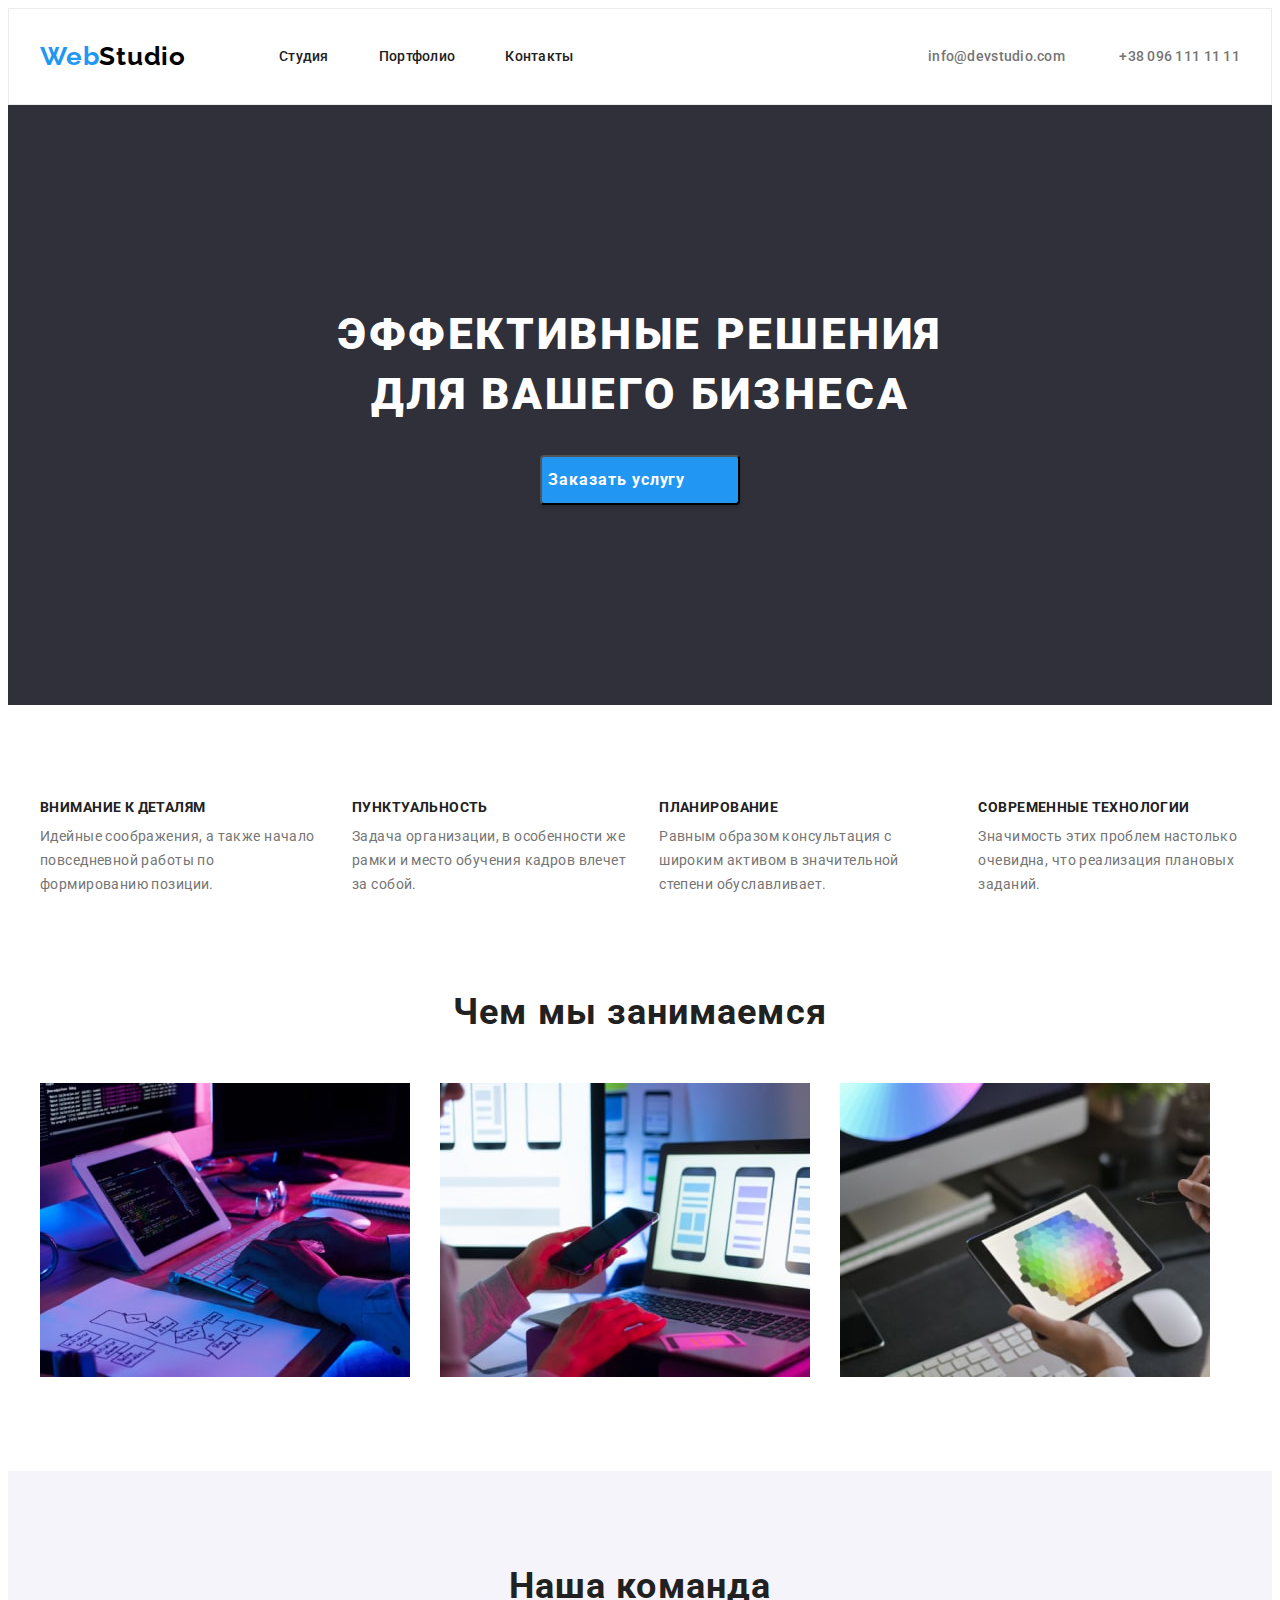
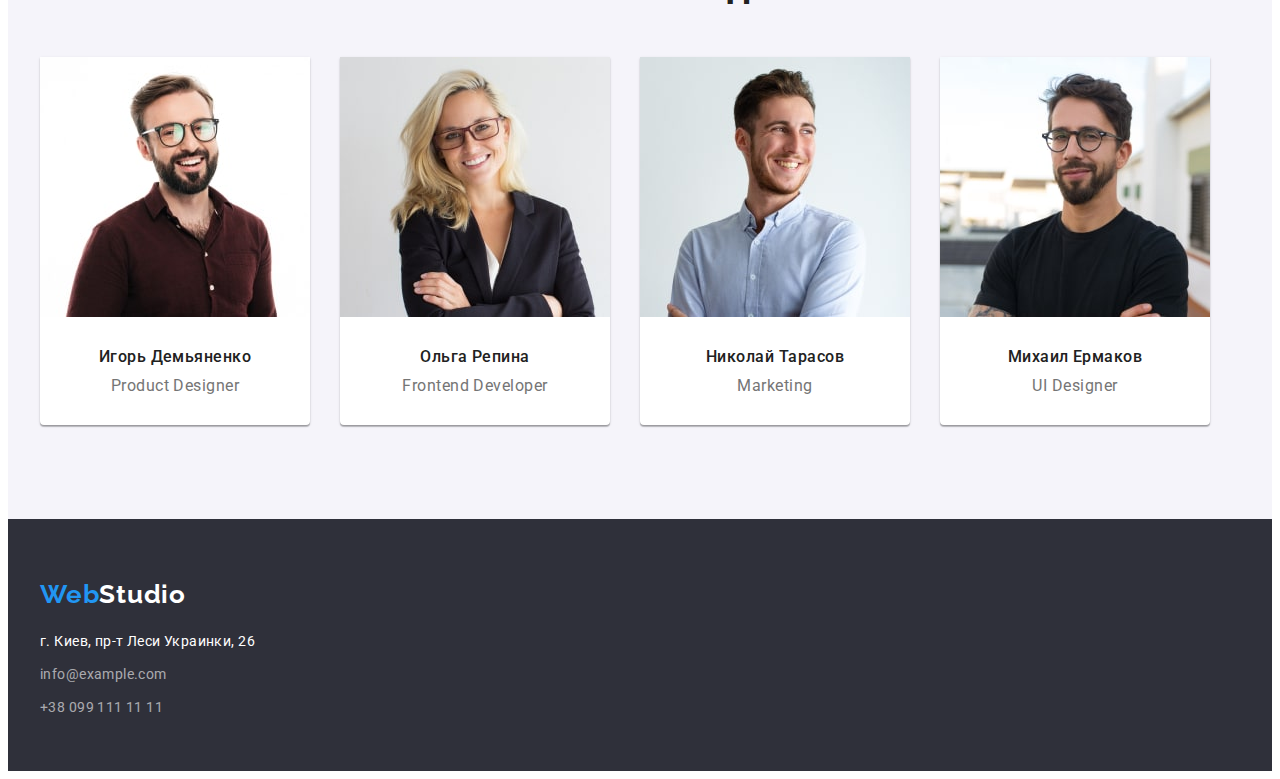
==== index.html @ 70c1102d "finished blocks & flex on main & portfolio" ====
<!DOCTYPE html>
<html lang="ru">

<head>
    <meta charset="UTF-8">
    <meta http-equiv="X-UA-Compatible" content="IE=edge">
    <meta name="viewport" content="width=device-width, initial-scale=1.0">
    <title>WebStudio</title>
    <link rel="preconnect" href="https://fonts.googleapis.com">
    <link rel="preconnect" href="https://fonts.gstatic.com" crossorigin>
    <link href="https://fonts.googleapis.com/css2?family=Raleway:wght@700&family=Roboto:wght@400;500;700;900&display=swap"
        rel="stylesheet">
        <link rel="stylesheet" href="https://cdnjs.cloudflare.com/ajax/libs/modern-normalize/1.1.0/modern-normalize.min.css"
            integrity="sha512-wpPYUAdjBVSE4KJnH1VR1HeZfpl1ub8YT/NKx4PuQ5NmX2tKuGu6U/JRp5y+Y8XG2tV+wKQpNHVUX03MfMFn9Q=="
            crossorigin="anonymous" referrerpolicy="no-referrer" />
        <link rel="stylesheet" href="./css/styles.css">
</head>

<body>
    <!-- Шапка/HEADER ------------------------------------------->
    <header class="header">
        <div class="container header-container">
            <nav class="navigation">
                <div class="logo">
                    <a class="logo-part-1" href="">Web</a><a class="logo-part-2" href="">Studio</a>
                </div>
                <ul class="header-list">
                    <li class="header-item"><a href="./index.html" class="header-link">Студия</a></li>
                    <li class="header-item"><a href="./portfolio.html" class="header-link">Портфолио</a></li>
                    <li class="header-item"><a href="" class="header-link">Контакты</a></li>
                </ul>
            </nav>
            <div class="header-contacts">
                <a class="header-mail" href="mailto:info@devstudio.com">info@devstudio.com</a>
                <a class="header-tel" href="tel:+380961111111">+38 096 111 11 11</a>
            </div>
        </div>
    </header>
    <main>
        <!-- Первая страничка/HERO ------------------------------>
        <section class="hero">
            <div class="container hero-container">
                <h1 class="hero-title">Эффективные решения <br> для вашего бизнеса</h1>
                <div class="hero-button">
                <button type="button" class="hero-btn">Заказать услугу</button>
                </div>
            </div>
        </section>
        <!-- Преимущества/BENEFITS ------------------------------>
        <section class="benefits">
            <div class="container">
                <ul class="benefits-list">
                    <li class="benefits-item">
                        <h3 class="benefits-item-title">Внимание к деталям</h3>
                        <p class="benefits-item-text"> Идейные соображения, а также начало повседневной работы
                            по формированию позиции.
                        </p>
                    </li>
                    <li class="benefits-item">
                        <h3 class="benefits-item-title">Пунктуальность</h3>
                        <p class="benefits-item-text">
                            Задача организации, в особенности же рамки и место
                            обучения кадров влечет за собой.
                        </p>
                    </li>
                    <li class="benefits-item">
                        <h3 class="benefits-item-title">Планирование</h3>
                        <p class="benefits-item-text">
                            Равным образом консультация с широким активом
                            в значительной степени обуславливает.
                        </p>
                    </li>
                    <li class="benefits-item">
                        <h3 class="benefits-item-title">Современные технологии</h3>
                        <p class="benefits-item-text">
                            Значимость этих проблем настолько очевидна,
                            что реализация плановых заданий.
                        </p>
                    </li>
                </ul>
            </div>
        </section>
        <!-- Что мы делаем/WHAT WE DO ------------------------------>
        <section class="what-we-do">
            <div class="container">
                <h2 class="what-we-do-title">Чем мы занимаемся</h2>
                <ul class="what-we-do-list">
                    <li class="what-we-do-item">
                        <img 
                        src="./images/dev-work-1.jpg" 
                        alt="Разработчик пишет код" 
                        width="370" 
                        height="294"
                        class="what-we-do-img"> 
                    </li>
                    <li class="what-we-do-item">
                        <img 
                        src="./images/dev-work-2.jpg" 
                        alt="Разработчик теститрует приложение" 
                        width="370" 
                        height="294"
                        class="what-we-do-img">
                    </li>
                    <li class="what-we-do-item">
                        <img 
                        src="./images/dev-work-3.jpg" 
                        alt="Работа с цветом и дизайном" 
                        width="370" 
                        height="294"
                        class="what-we-do-img">
                    </li>
                </ul>
            </div>
        </section>
        <!-- Команда/TEAM ------------------------------>
        <section class="team">
            <div class="container">
                <h2 class="team-title">Наша команда</h2>
                <ul class="team-list">
                    <li class="team-item">
                        <img src="./images/product-designer.jpg" 
                        alt="Продакт дизайнер" 
                        width="270" 
                        height="260"
                        class="team-img">
                        <p class="team-text">Игорь Демьяненко</p>
                        <p lang="en" class="team-position-text">Product Designer</p>


                    </li>
                    <li class="team-item">
                        <img src="./images/frontend-developer.jpg" 
                        alt="Фронтэнд разработчик" 
                        width="270" 
                        height="260"
                        class="team-img">
                        <p class="team-text">Ольга Репина</p>
                        <p lang="en" class="team-position-text">Frontend Developer</p>


                    </li>
                    <li class="team-item">
                        <img src="./images/marketing.jpg" 
                        alt="Маркетолог" 
                        width="270" 
                        height="260"
                        class="team-img">
                        <p class="team-text">Николай Тарасов</p>
                        <p lang="en" class="team-position-text">Marketing</p>

                    </li>
                    <li class="team-item">
                        <img src="./images/ui-designer.jpg" 
                        alt="UI Designer" 
                        width="270" 
                        height="260"
                        class="team-img">
                        <p class="team-text">Михаил Ермаков</p>
                        <p lang="en" class="team-position-text">UI Designer</p>

                    </li>
                </ul>
            </div>
        </section>
    </main>
    <!-- Футер/FOOTER ------------------------------>
    <footer class="footer">
        <div class="container">
            <div class="footer-logo">
                <a class="logo-part-1" href="">Web</a><a class="logo-part-3" href="">Studio</a>
            </div>
            <address class="adress">
                <ul class="footer-list">
                    <li class="footer-item">
                        <a href="https://goo.gl/maps/hSURDnSNpB8HD9zd6" target="_blank"
                            rel="noopener noreferrer nofollow" class="footer-adress">г. Киев, пр-т Леси Украинки, 26</a>
                    </li>
                    <li class="footer-item">
                        <a href="mailto:info@example.com" class="footer-mail">info@example.com</a>
                    </li>
                    <li class="footer-item">
                        <a href="tel:+380991111111" class="footer-tel">+38 099 111 11 11</a>
                    </li>
                </ul>
            </address>
        </div>
    </footer>
</body>

</html>
---- css/styles.css ----
body {
  font-family: "Roboto", sans-serif;
  color: white;
}

a {
  text-decoration: none;
}

li {
  list-style: none;
}

p,
h1,
h2,
h3,
h4,
h5,
h6 {
  margin: 0;
}

img {
  display: block;
}

ul {
  margin: 0;
  padding: 0;
}

.container {
  width: 1200px;
  padding-left: 15px;
  padding-right: 15px;
  margin: 0 auto;
  /* outline: 2px solid red; */
}

:root {
  --accent-color: #2196f3;
  --header-grey: #757575;
  --project-black: #212121;
}

/* <!-- Шапка/HEADER -------------------------------------------> */

.header {
  font-weight: 600;
  font-size: 12px;
  line-height: 1.33;
  letter-spacing: 0.1em;
  padding-top: 32px;
  padding-bottom: 32px;
  border: 1px solid #ececec;
  /* padding-left: 215px; */
}

.header-container {
  display: flex;
  align-items: center;
}

.navigation {
  display: flex;
  align-items: center;
}

.logo {
  margin-right: 93px;
}

.logo-part-1 {
  font-family: "Raleway", sans-serif;
  font-weight: bold;
  font-size: 26px;
  line-height: calc(31 / 26);
  letter-spacing: 0.03em;
  color: var(--accent-color);
}

.logo-part-2 {
  font-family: "Raleway", sans-serif;
  font-weight: bold;
  font-size: 26px;
  line-height: calc(31 / 26);
  letter-spacing: 0.03em;
  color: #000000;
}

.header-list {
  display: flex;
  align-items: center;
}

.header-item + .header-item {
  margin-left: 50px;
}

.header-link {
  font-weight: 500;
  font-size: 14px;
  line-height: calc(16 / 14);
  letter-spacing: 0.02em;
  color: var(--project-black);
}

.header-link:hover,
.header-link:focus {
  color: var(--accent-color);
}

.header-contacts {
  margin-left: auto;
}

.header-mail {
  font-weight: 500;
  font-size: 14px;
  line-height: calc(16 / 14);
  letter-spacing: 0.02em;
  color: var(--header-grey);
}

.header-mail:hover,
.header-mail:focus {
  color: var(--accent-color);
}

.header-tel {
  font-weight: 500;
  font-size: 14px;
  line-height: calc(16 / 14);
  letter-spacing: 0.02em;
  color: var(--header-grey);
  margin-left: 50px;
}

/* Первая страничка/HERO--------------------------------------------- */

.hero {
  background-color: #2f303a;
  height: 600px;
  text-align: center;
}

/* .hero-container {
  display: flex;
} */

.hero-title {
  font-weight: 900;
  font-size: 44px;
  line-height: 1.36;
  text-align: center;
  letter-spacing: 0.06em;
  text-transform: uppercase;
  color: #ffffff;
  margin: 0 auto;
  padding: 200px 0 30px;
  width: 696px;
}

.hero-button {
  display: flex;
  align-items: center;
  /* padding: 350px 0 200px; */
  padding-bottom: 200px;
}

.hero-btn {
  font-family: inherit;
  font-weight: bold;
  font-size: 16px;
  line-height: 1.87;
  display: flex;
  align-items: center;
  text-align: center;
  letter-spacing: 0.06em;
  margin: 0 auto;
  padding: 10px 0 10px 32px 0 32px;
  color: #ffffff;
  background: #2196f3;
  box-shadow: 0px 4px 4px rgba(0, 0, 0, 0.15);
  border-radius: 4px;
  width: 200px;
  height: 50px;
}

/* Преимущества/BENEFITS--------------------------------------------- */

.benefits-list {
  display: flex;
  padding-top: 94px;
  padding-bottom: 94px;
}

.benefits-item + .benefits-item {
  margin-left: 30px;
}

.benefits-item-title {
  font-weight: 700;
  font-size: 14px;
  line-height: calc(16 / 14);
  letter-spacing: 0.03em;
  text-transform: uppercase;
  color: var(--project-black);
  margin-bottom: 10px;
}

.benefits-item-text {
  font-size: 14px;
  line-height: 1.71;
  letter-spacing: 0.03em;
  color: var(--header-grey);
}

/* Что мы делаем/WHAT WE DO--------------------------------------------- */

.what-we-do-title {
  font-weight: 700;
  font-size: 36px;
  line-height: calc(42 / 36);
  text-align: center;
  letter-spacing: 0.03em;
  color: var(--project-black);
}

.what-we-do-list {
  display: flex;
  padding-top: 50px;
  padding-bottom: 94px;
}

.what-we-do-item + .what-we-do-item {
  margin-left: 30px;
}

/* Команда/TEAM--------------------------------------------- */

.team {
  background-color: #f5f4fa;
  text-align: center;
}

.team-title {
  font-weight: 700;
  font-size: 36px;
  line-height: calc(42 / 36);
  text-align: center;
  letter-spacing: 0.03em;
  color: var(--project-black);
  padding-top: 94px;
  padding-bottom: 50px;
}

.team-list {
  display: flex;
  padding-bottom: 94px;
}

.team-item {
  background: #ffffff;
  box-shadow: 0px 1px 3px rgba(0, 0, 0, 0.12), 0px 1px 1px rgba(0, 0, 0, 0.14),
    0px 2px 1px rgba(0, 0, 0, 0.2);
  border-radius: 0px 0px 4px 4px;
  width: 270px;
  height: 368px;
  left: 215px;
  top: 1635px;
}

.team-item + .team-item {
  margin-left: 30px;
}

.team-text {
  font-weight: 500;
  font-size: 16px;
  line-height: calc(19 / 16);
  text-align: center;
  letter-spacing: 0.03em;
  color: var(--project-black);
  padding-top: 30px;
  padding-bottom: 10px;
}

.team-position-text {
  font-weight: normal;
  font-size: 16px;
  line-height: calc(19 / 16);
  text-align: center;
  letter-spacing: 0.03em;
  color: var(--header-grey);
}

/* Футер/FOOTER--------------------------------------------- */

.footer {
  background-color: #2f303a;
  height: 252px;
}

.footer-logo {
  padding-top: 60px;
}

.logo-part-3 {
  font-family: "Raleway", sans-serif;
  font-weight: bold;
  font-size: 26px;
  line-height: calc(31 / 26);
  letter-spacing: 0.03em;
  color: #ffffff;
}

.footer-adress {
  font-style: normal;
  font-weight: normal;
  font-size: 14px;
  line-height: 1.71;
  letter-spacing: 0.03em;
  color: #ffffff;
}

.footer-list {
  padding-top: 20px;
}

.footer-item {
  margin-bottom: 9px;
}

.footer-mail {
  font-style: normal;
  font-weight: normal;
  font-size: 14px;
  line-height: 1.71;
  letter-spacing: 0.03em;
  color: rgba(255, 255, 255, 0.6);
}

.footer-tel {
  font-style: normal;
  font-weight: normal;
  font-size: 14px;
  line-height: 1.71;
  letter-spacing: 0.03em;
  color: rgba(255, 255, 255, 0.6);
}
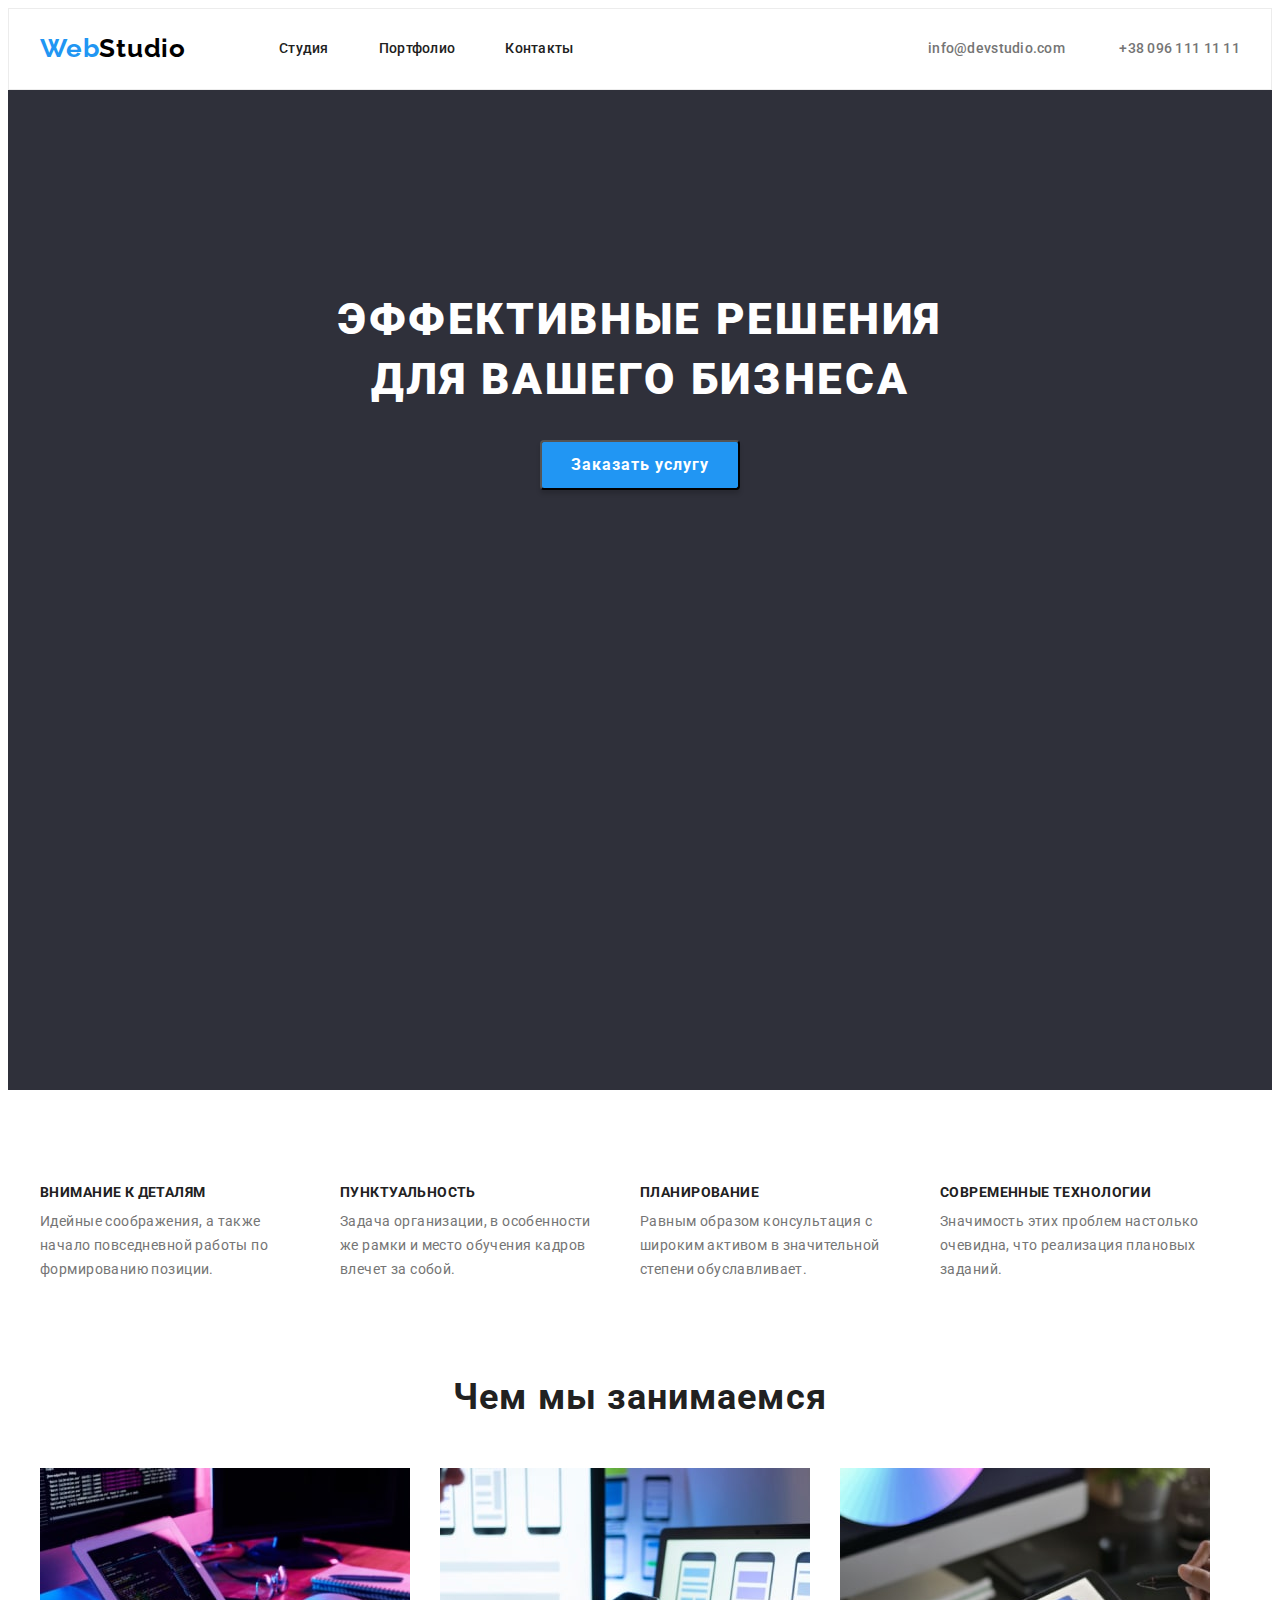
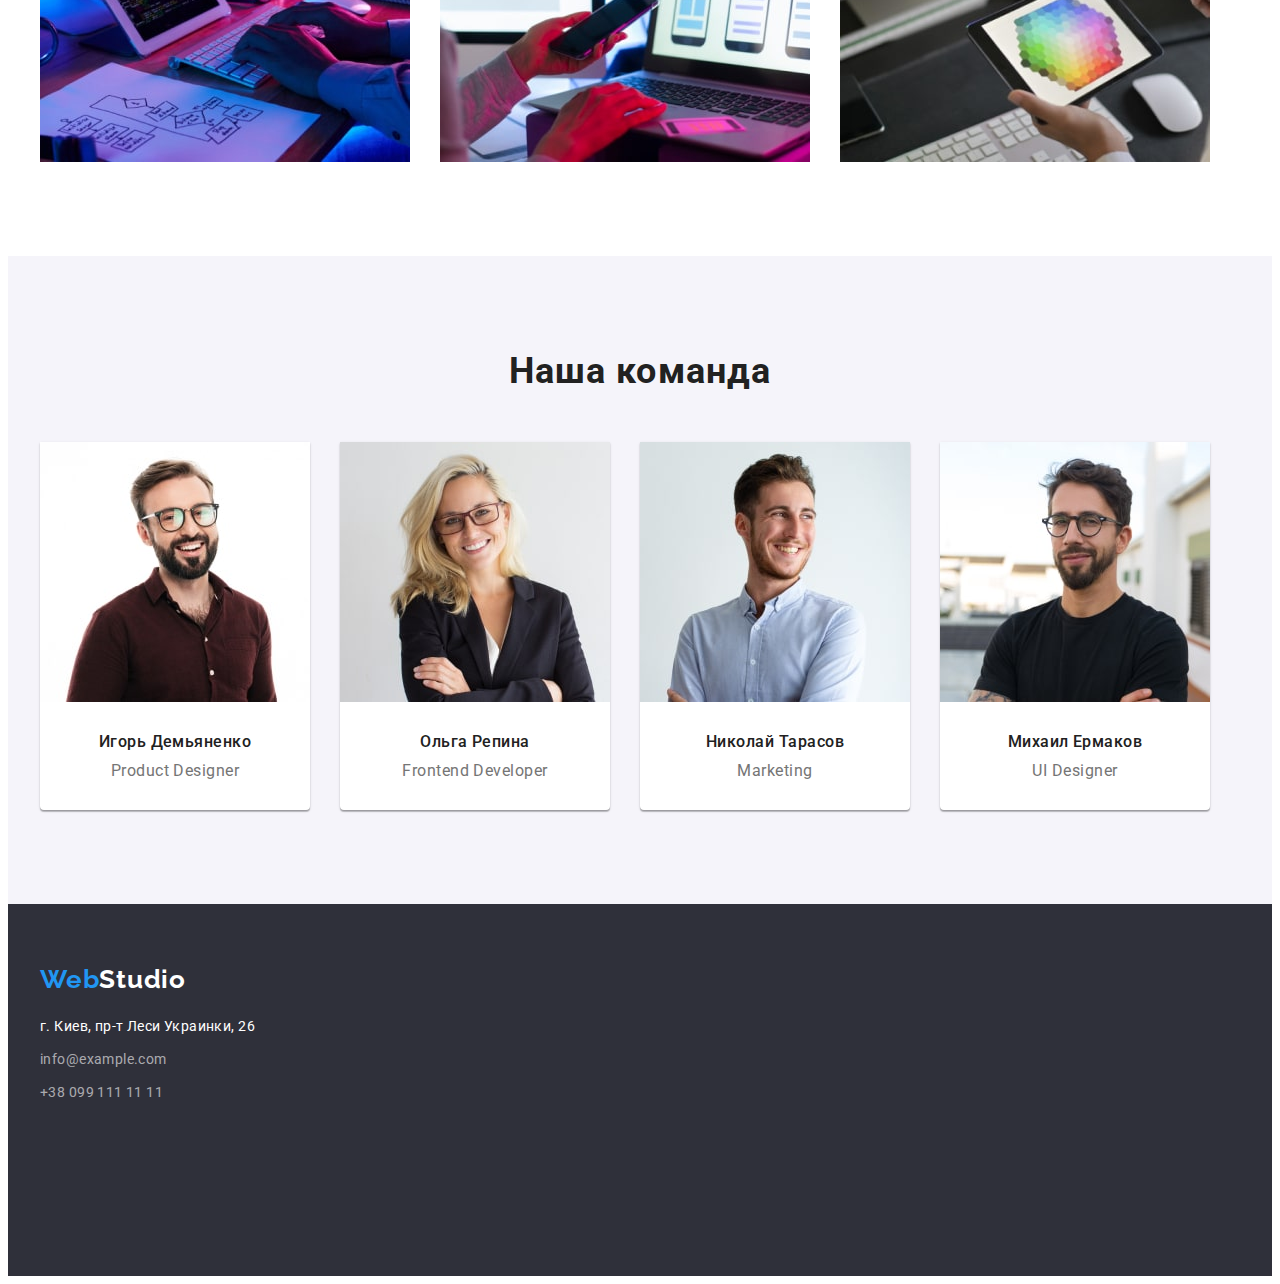
==== commit 0a617157: "Fixed containers" ====
--- a/index.html
+++ b/index.html
@@ -123,8 +123,10 @@
                         width="270" 
                         height="260"
                         class="team-img">
-                        <p class="team-text">Игорь Демьяненко</p>
-                        <p lang="en" class="team-position-text">Product Designer</p>
+                        <div class="team-text-container">
+                            <p class="team-text">Игорь Демьяненко</p>
+                            <p lang="en" class="team-position-text">Product Designer</p>
+                        </div>
 
 
                     </li>
@@ -134,8 +136,10 @@
                         width="270" 
                         height="260"
                         class="team-img">
-                        <p class="team-text">Ольга Репина</p>
-                        <p lang="en" class="team-position-text">Frontend Developer</p>
+                        <div class="team-text-container">
+                            <p class="team-text">Ольга Репина</p>
+                            <p lang="en" class="team-position-text">Frontend Developer</p>
+                        </div>
 
 
                     </li>
@@ -145,8 +149,10 @@
                         width="270" 
                         height="260"
                         class="team-img">
-                        <p class="team-text">Николай Тарасов</p>
-                        <p lang="en" class="team-position-text">Marketing</p>
+                        <div class="team-text-container">
+                            <p class="team-text">Николай Тарасов</p>
+                            <p lang="en" class="team-position-text">Marketing</p>
+                        </div>
 
                     </li>
                     <li class="team-item">
@@ -155,9 +161,10 @@
                         width="270" 
                         height="260"
                         class="team-img">
-                        <p class="team-text">Михаил Ермаков</p>
-                        <p lang="en" class="team-position-text">UI Designer</p>
-
+                        <div class="team-text-container">
+                            <p class="team-text">Михаил Ермаков</p>
+                            <p lang="en" class="team-position-text">UI Designer</p>
+                        </div>
                     </li>
                 </ul>
             </div>
--- a/css/styles.css
+++ b/css/styles.css
@@ -51,8 +51,8 @@
   font-size: 12px;
   line-height: 1.33;
   letter-spacing: 0.1em;
-  padding-top: 32px;
-  padding-bottom: 32px;
+  padding-top: 24px;
+  padding-bottom: 25px;
   border: 1px solid #ececec;
   /* padding-left: 215px; */
 }
@@ -143,11 +143,9 @@
   background-color: #2f303a;
   height: 600px;
   text-align: center;
-}
-
-/* .hero-container {
-  display: flex;
-} */
+  padding-bottom: 200px;
+  padding-top: 200px;
+}
 
 .hero-title {
   font-weight: 900;
@@ -158,7 +156,7 @@
   text-transform: uppercase;
   color: #ffffff;
   margin: 0 auto;
-  padding: 200px 0 30px;
+  padding-bottom: 30px;
   width: 696px;
 }
 
@@ -174,8 +172,6 @@
   font-weight: bold;
   font-size: 16px;
   line-height: 1.87;
-  display: flex;
-  align-items: center;
   text-align: center;
   letter-spacing: 0.06em;
   margin: 0 auto;
@@ -190,12 +186,19 @@
 
 /* Преимущества/BENEFITS--------------------------------------------- */
 
-.benefits-list {
-  display: flex;
+.benefits {
   padding-top: 94px;
   padding-bottom: 94px;
 }
 
+.benefits-list {
+  display: flex;
+}
+
+.benefits-item {
+  width: 270px;
+}
+
 .benefits-item + .benefits-item {
   margin-left: 30px;
 }
@@ -218,6 +221,10 @@
 }
 
 /* Что мы делаем/WHAT WE DO--------------------------------------------- */
+
+.what-we-do {
+  padding-bottom: 94px;
+}
 
 .what-we-do-title {
   font-weight: 700;
@@ -230,8 +237,7 @@
 
 .what-we-do-list {
   display: flex;
-  padding-top: 50px;
-  padding-bottom: 94px;
+  margin-top: 50px;
 }
 
 .what-we-do-item + .what-we-do-item {
@@ -243,6 +249,8 @@
 .team {
   background-color: #f5f4fa;
   text-align: center;
+  padding-top: 94px;
+  padding-bottom: 94px;
 }
 
 .team-title {
@@ -252,13 +260,11 @@
   text-align: center;
   letter-spacing: 0.03em;
   color: var(--project-black);
-  padding-top: 94px;
-  padding-bottom: 50px;
+  margin-bottom: 50px;
 }
 
 .team-list {
   display: flex;
-  padding-bottom: 94px;
 }
 
 .team-item {
@@ -276,6 +282,11 @@
   margin-left: 30px;
 }
 
+.team-text-container {
+  padding-top: 30px;
+  padding-bottom: 30px;
+}
+
 .team-text {
   font-weight: 500;
   font-size: 16px;
@@ -283,7 +294,6 @@
   text-align: center;
   letter-spacing: 0.03em;
   color: var(--project-black);
-  padding-top: 30px;
   padding-bottom: 10px;
 }
 
@@ -301,10 +311,12 @@
 .footer {
   background-color: #2f303a;
   height: 252px;
+  padding-top: 60px;
+  padding-bottom: 60px;
 }
 
 .footer-logo {
-  padding-top: 60px;
+  /* padding-top: 60px; */
 }
 
 .logo-part-3 {
